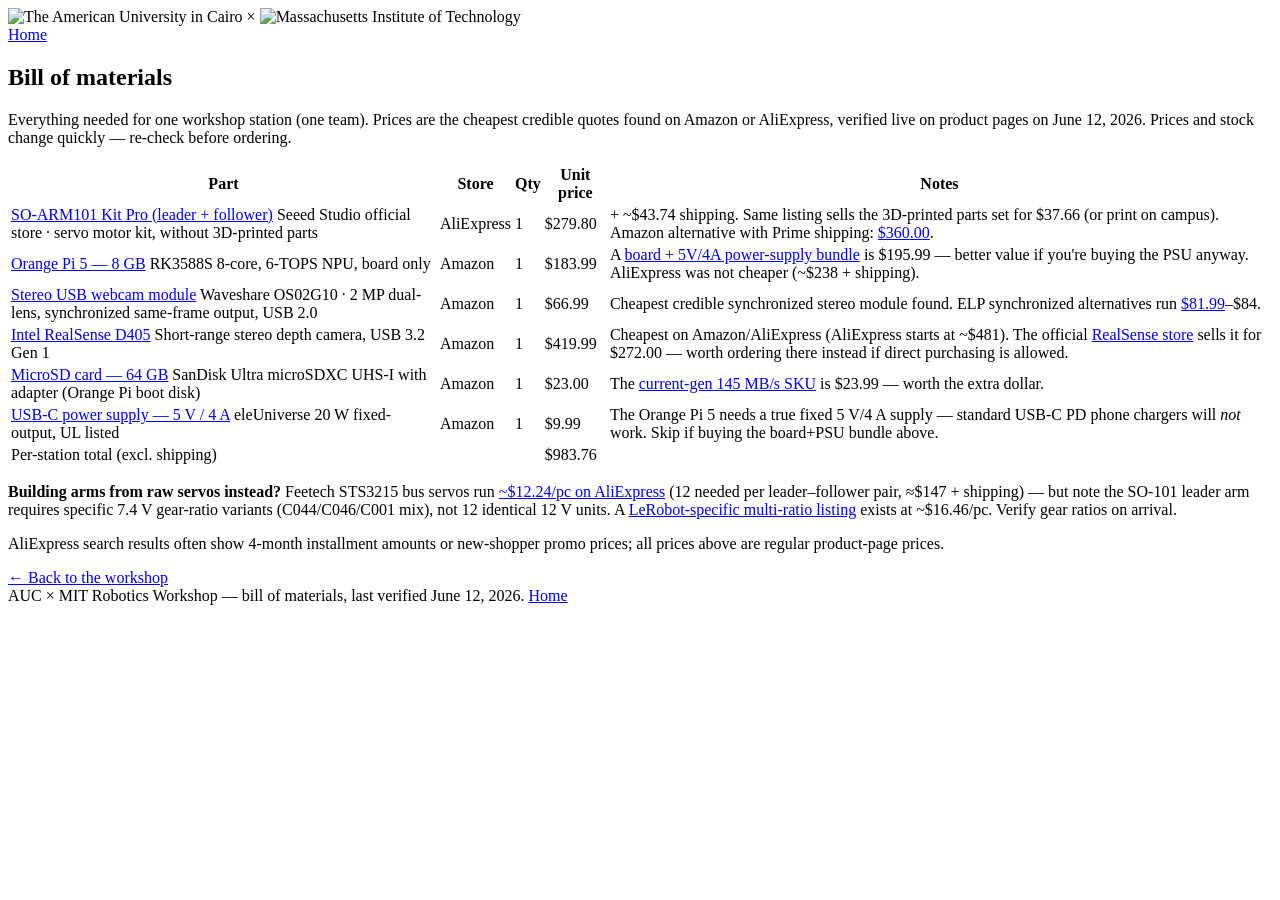
==== public/bom.html @ d77c8521 "Add bill of materials page Co-Authored-By: Claude Fable 5 <noreply@anthropic.com>" ====
<!doctype html>
<html lang="en">
<head>
  <meta charset="utf-8" />
  <meta name="viewport" content="width=device-width, initial-scale=1" />
  <title>Bill of Materials — AUC × MIT Robotics Workshop</title>
  <meta name="description" content="Per-station bill of materials for the AUC × MIT LeRobot robotics workshop, with the cheapest verified quotes from Amazon and AliExpress." />
  <link rel="preconnect" href="https://fonts.googleapis.com" />
  <link rel="preconnect" href="https://fonts.gstatic.com" crossorigin />
  <link href="https://fonts.googleapis.com/css2?family=Source+Serif+4:wght@600;700&family=Source+Sans+3:wght@400;600;700&display=swap" rel="stylesheet" />
  <link rel="stylesheet" href="/style.css" />
</head>
<body>

<header>
  <div class="wrap header-inner">
    <div class="logos">
      <img class="auc" src="/img/auc.svg" alt="The American University in Cairo" />
      <span class="x">×</span>
      <img class="mit" src="/img/mit.svg" alt="Massachusetts Institute of Technology" />
    </div>
    <nav>
      <a href="/">Home</a>
    </nav>
  </div>
</header>

<section class="bom-hero">
  <div class="wrap">
    <h1>Bill of materials</h1>
    <p>
      Everything needed for one workshop station (one team). Prices are the cheapest
      credible quotes found on Amazon or AliExpress, verified live on product pages
      on June&nbsp;12,&nbsp;2026. Prices and stock change quickly — re-check before ordering.
    </p>
  </div>
</section>

<section>
  <div class="wrap">
    <div class="bom-table-wrap">
      <table class="bom">
        <thead>
          <tr>
            <th>Part</th>
            <th>Store</th>
            <th>Qty</th>
            <th>Unit price</th>
            <th>Notes</th>
          </tr>
        </thead>
        <tbody>
          <tr>
            <td>
              <a href="https://www.aliexpress.com/item/1005008883199466.html">SO-ARM101 Kit Pro (leader + follower)</a>
              <span class="spec">Seeed Studio official store · servo motor kit, without 3D-printed parts</span>
            </td>
            <td><span class="store ali">AliExpress</span></td>
            <td>1</td>
            <td class="price">$279.80</td>
            <td>+ ~$43.74 shipping. Same listing sells the 3D-printed parts set for $37.66
              (or print on campus). Amazon alternative with Prime shipping:
              <a href="https://www.amazon.com/dp/B0FH8CPXP7">$360.00</a>.</td>
          </tr>
          <tr>
            <td>
              <a href="https://www.amazon.com/dp/B0GWHS9PVY">Orange Pi 5 — 8&nbsp;GB</a>
              <span class="spec">RK3588S 8-core, 6-TOPS NPU, board only</span>
            </td>
            <td><span class="store amazon">Amazon</span></td>
            <td>1</td>
            <td class="price">$183.99</td>
            <td>A <a href="https://www.amazon.com/dp/B0BN17BRYY">board + 5V/4A power-supply bundle</a>
              is $195.99 — better value if you're buying the PSU anyway. AliExpress was
              not cheaper (~$238 + shipping).</td>
          </tr>
          <tr>
            <td>
              <a href="https://www.amazon.com/dp/B0G2SHDXJV">Stereo USB webcam module</a>
              <span class="spec">Waveshare OS02G10 · 2&nbsp;MP dual-lens, synchronized same-frame output, USB&nbsp;2.0</span>
            </td>
            <td><span class="store amazon">Amazon</span></td>
            <td>1</td>
            <td class="price">$66.99</td>
            <td>Cheapest credible synchronized stereo module found. ELP synchronized
              alternatives run <a href="https://www.amazon.com/dp/B078TDLHCP">$81.99</a>–$84.</td>
          </tr>
          <tr>
            <td>
              <a href="https://www.amazon.com/dp/B09JBBHVTY">Intel RealSense D405</a>
              <span class="spec">Short-range stereo depth camera, USB&nbsp;3.2 Gen&nbsp;1</span>
            </td>
            <td><span class="store amazon">Amazon</span></td>
            <td>1</td>
            <td class="price">$419.99</td>
            <td>Cheapest on Amazon/AliExpress (AliExpress starts at ~$481). The official
              <a href="https://store.realsenseai.com">RealSense store</a> sells it for
              $272.00 — worth ordering there instead if direct purchasing is allowed.</td>
          </tr>
          <tr>
            <td>
              <a href="https://www.amazon.com/dp/B00M55C1I2">MicroSD card — 64&nbsp;GB</a>
              <span class="spec">SanDisk Ultra microSDXC UHS-I with adapter (Orange Pi boot disk)</span>
            </td>
            <td><span class="store amazon">Amazon</span></td>
            <td>1</td>
            <td class="price">$23.00</td>
            <td>The <a href="https://www.amazon.com/dp/B0G8KLQ64L">current-gen 145&nbsp;MB/s SKU</a>
              is $23.99 — worth the extra dollar.</td>
          </tr>
          <tr>
            <td>
              <a href="https://www.amazon.com/dp/B0C2TGVR4Z">USB-C power supply — 5&nbsp;V / 4&nbsp;A</a>
              <span class="spec">eleUniverse 20&nbsp;W fixed-output, UL listed</span>
            </td>
            <td><span class="store amazon">Amazon</span></td>
            <td>1</td>
            <td class="price">$9.99</td>
            <td>The Orange Pi 5 needs a true fixed 5&nbsp;V/4&nbsp;A supply — standard USB-C&nbsp;PD
              phone chargers will <em>not</em> work. Skip if buying the board+PSU bundle above.</td>
          </tr>
        </tbody>
        <tfoot>
          <tr>
            <td colspan="3">Per-station total (excl. shipping)</td>
            <td class="price">$983.76</td>
            <td></td>
          </tr>
        </tfoot>
      </table>
    </div>

    <p class="bom-note">
      <strong>Building arms from raw servos instead?</strong> Feetech STS3215 bus servos run
      <a href="https://www.aliexpress.com/item/1005008284773473.html">~$12.24/pc on AliExpress</a>
      (12 needed per leader–follower pair, ≈$147 + shipping) — but note the SO-101 leader arm
      requires specific 7.4&nbsp;V gear-ratio variants (C044/C046/C001 mix), not 12 identical 12&nbsp;V
      units. A <a href="https://www.aliexpress.us/item/3256809795555647.html">LeRobot-specific
      multi-ratio listing</a> exists at ~$16.46/pc. Verify gear ratios on arrival.
    </p>
    <p class="bom-note">
      AliExpress search results often show 4-month installment amounts or new-shopper promo
      prices; all prices above are regular product-page prices.
    </p>
    <a class="back-link" href="/">← Back to the workshop</a>
  </div>
</section>

<footer>
  <div class="wrap">
    <div class="fine">
      <span>AUC × MIT Robotics Workshop — bill of materials, last verified June 12, 2026.</span>
      <a href="/">Home</a>
    </div>
  </div>
</footer>

</body>
</html>
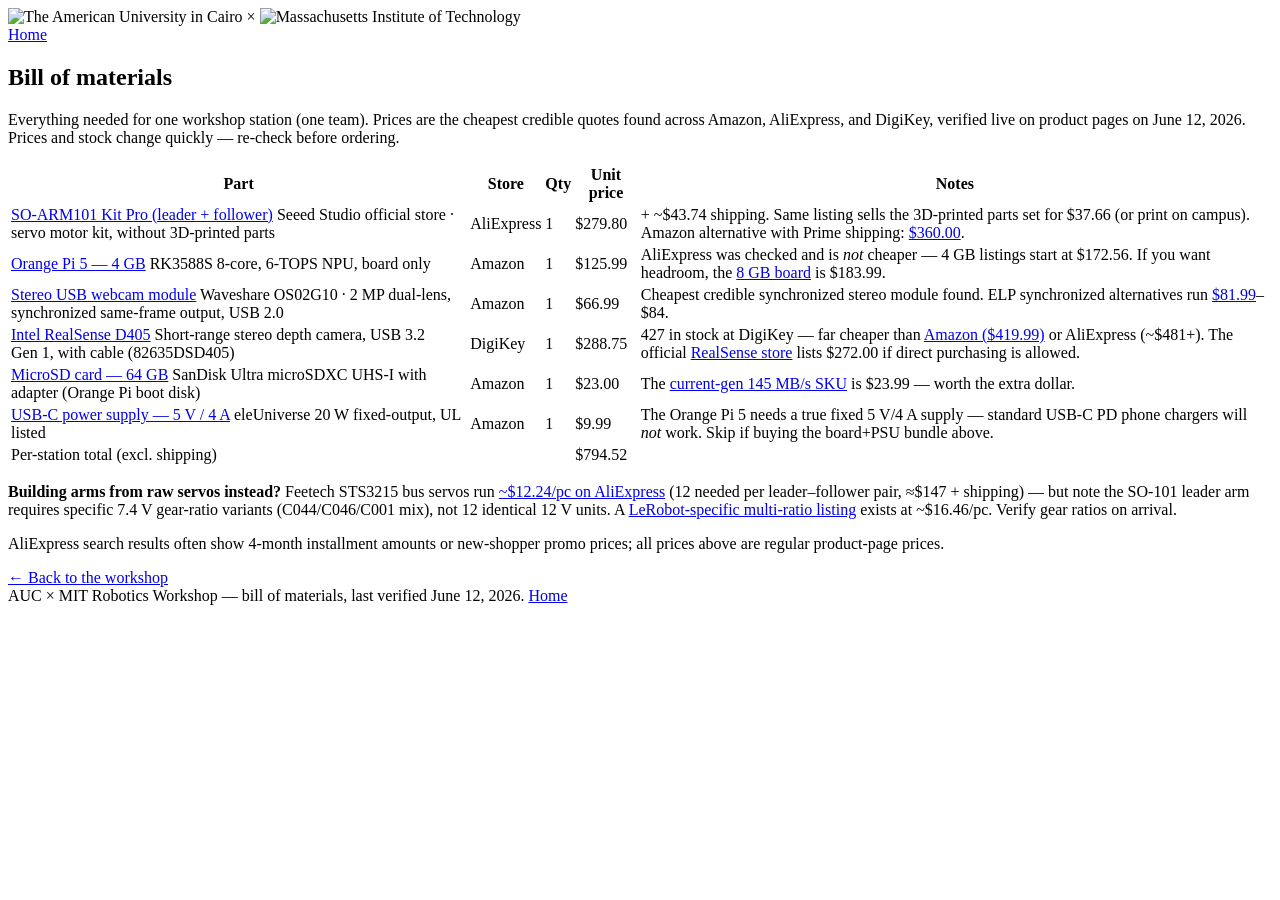
==== commit 8b92cb76: "BOM: 4GB Orange Pi, D405 via DigiKey; clearer footer BOM link Co-Authored-By: Claude Fable 5 <norepl" ====
--- a/public/bom.html
+++ b/public/bom.html
@@ -30,8 +30,9 @@
     <h1>Bill of materials</h1>
     <p>
       Everything needed for one workshop station (one team). Prices are the cheapest
-      credible quotes found on Amazon or AliExpress, verified live on product pages
-      on June&nbsp;12,&nbsp;2026. Prices and stock change quickly — re-check before ordering.
+      credible quotes found across Amazon, AliExpress, and DigiKey, verified live on
+      product pages on June&nbsp;12,&nbsp;2026. Prices and stock change quickly — re-check
+      before ordering.
     </p>
   </div>
 </section>
@@ -64,15 +65,15 @@
           </tr>
           <tr>
             <td>
-              <a href="https://www.amazon.com/dp/B0GWHS9PVY">Orange Pi 5 — 8&nbsp;GB</a>
+              <a href="https://www.amazon.com/dp/B0BTCZCMX1">Orange Pi 5 — 4&nbsp;GB</a>
               <span class="spec">RK3588S 8-core, 6-TOPS NPU, board only</span>
             </td>
             <td><span class="store amazon">Amazon</span></td>
             <td>1</td>
-            <td class="price">$183.99</td>
-            <td>A <a href="https://www.amazon.com/dp/B0BN17BRYY">board + 5V/4A power-supply bundle</a>
-              is $195.99 — better value if you're buying the PSU anyway. AliExpress was
-              not cheaper (~$238 + shipping).</td>
+            <td class="price">$125.99</td>
+            <td>AliExpress was checked and is <em>not</em> cheaper — 4&nbsp;GB listings start at
+              $172.56. If you want headroom, the
+              <a href="https://www.amazon.com/dp/B0GWHS9PVY">8&nbsp;GB board</a> is $183.99.</td>
           </tr>
           <tr>
             <td>
@@ -87,15 +88,16 @@
           </tr>
           <tr>
             <td>
-              <a href="https://www.amazon.com/dp/B09JBBHVTY">Intel RealSense D405</a>
-              <span class="spec">Short-range stereo depth camera, USB&nbsp;3.2 Gen&nbsp;1</span>
+              <a href="https://www.digikey.com/en/products/detail/intel-realsense/82635DSD405/16056868">Intel RealSense D405</a>
+              <span class="spec">Short-range stereo depth camera, USB&nbsp;3.2 Gen&nbsp;1, with cable (82635DSD405)</span>
             </td>
-            <td><span class="store amazon">Amazon</span></td>
+            <td><span class="store digikey">DigiKey</span></td>
             <td>1</td>
-            <td class="price">$419.99</td>
-            <td>Cheapest on Amazon/AliExpress (AliExpress starts at ~$481). The official
-              <a href="https://store.realsenseai.com">RealSense store</a> sells it for
-              $272.00 — worth ordering there instead if direct purchasing is allowed.</td>
+            <td class="price">$288.75</td>
+            <td>427 in stock at DigiKey — far cheaper than
+              <a href="https://www.amazon.com/dp/B09JBBHVTY">Amazon ($419.99)</a> or AliExpress
+              (~$481+). The official <a href="https://store.realsenseai.com">RealSense store</a>
+              lists $272.00 if direct purchasing is allowed.</td>
           </tr>
           <tr>
             <td>
@@ -123,7 +125,7 @@
         <tfoot>
           <tr>
             <td colspan="3">Per-station total (excl. shipping)</td>
-            <td class="price">$983.76</td>
+            <td class="price">$794.52</td>
             <td></td>
           </tr>
         </tfoot>
